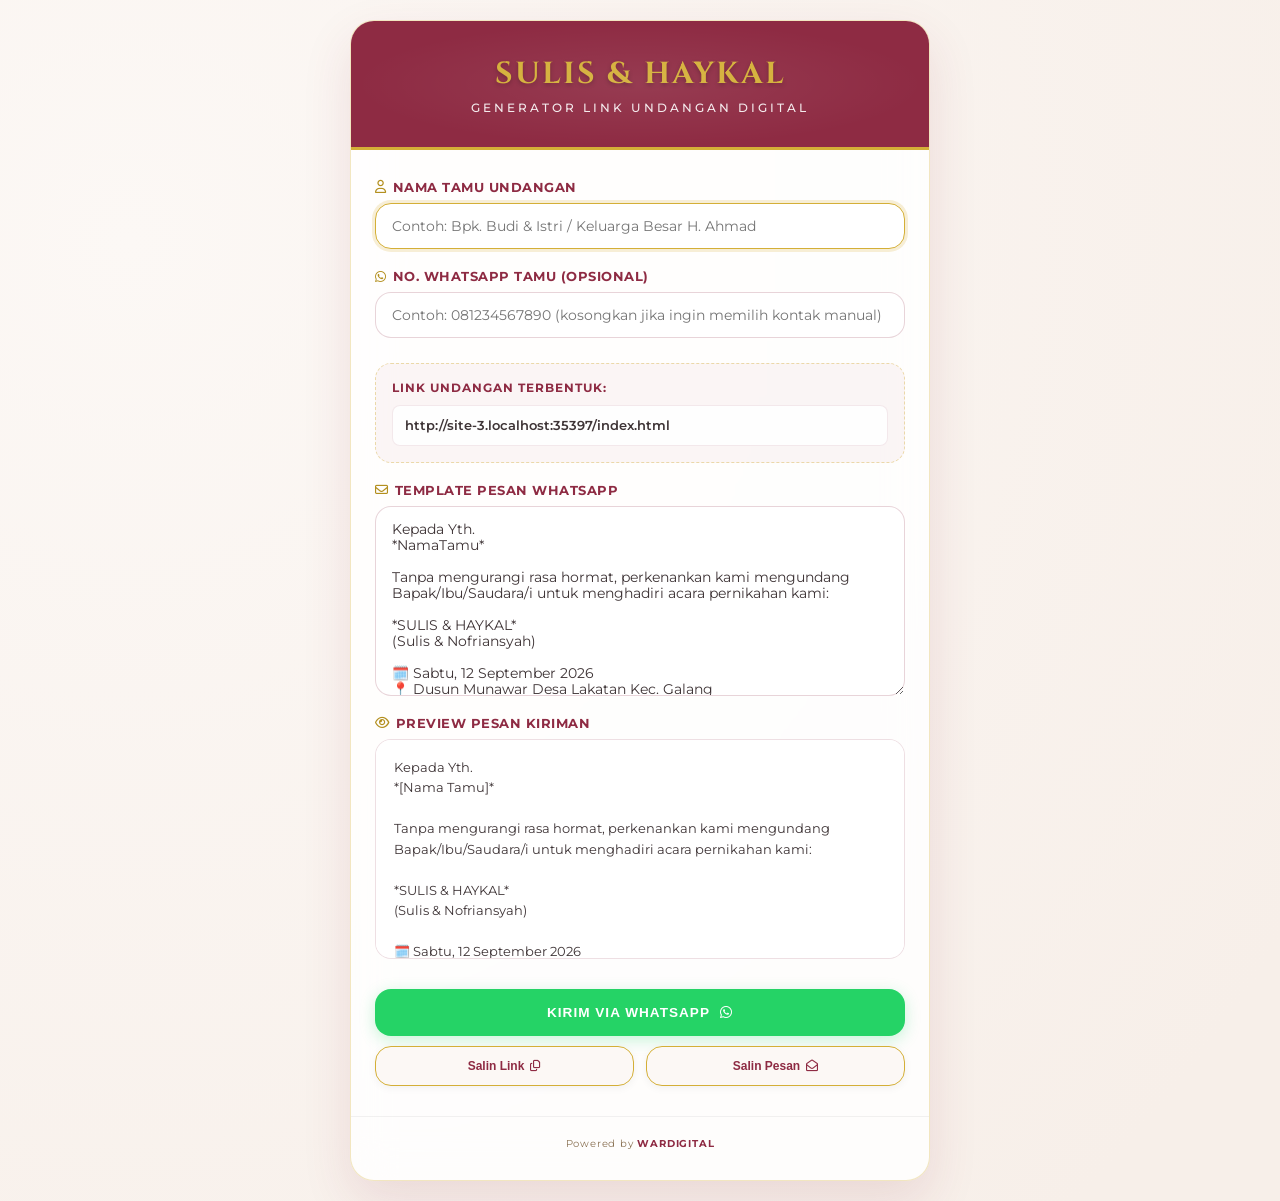
==== share.html @ bf0177e0 "Add files via upload" ====
<!DOCTYPE html>
<html lang="id">
<head>
  <meta charset="UTF-8">
  <meta name="viewport" content="width=device-width, initial-scale=1.0">
  <title>Generator Link Undangan - Sulis & Haykal</title>
  
  <!-- Google Fonts -->
  <link rel="preconnect" href="https://fonts.googleapis.com">
  <link rel="preconnect" href="https://fonts.gstatic.com" crossorigin>
  <link href="https://fonts.googleapis.com/css2?family=Cinzel:wght@600;700&family=Montserrat:wght@300;400;500;600;700&family=Playfair+Display:wght@600;700&display=swap" rel="stylesheet">
  
  <!-- FontAwesome Icons -->
  <link rel="stylesheet" href="https://cdnjs.cloudflare.com/ajax/libs/font-awesome/6.4.0/css/all.min.css">
  
  <style>
    :root {
      --primary-color: #8E2B43;       /* Rose Gold / Deep Rose */
      --primary-light: #A83B55;      /* Lighter Rose */
      --accent-color: #D4AF37;       /* Premium Gold */
      --accent-gold-dark: #B38F1E;   /* Dark Gold */
      --bg-cream: #FCF8F5;           /* Soft Ivory */
      --text-dark: #3E3436;          /* Elegant Charcoal */
      --text-muted: #8B7355;         /* Soft Brown */
      --radius-lg: 24px;
      --radius-md: 16px;
      --radius-sm: 8px;
      --transition-smooth: all 0.4s cubic-bezier(0.16, 1, 0.3, 1);
    }

    * {
      box-sizing: border-box;
      margin: 0;
      padding: 0;
    }

    body {
      font-family: 'Montserrat', sans-serif;
      background: radial-gradient(circle at 10% 20%, rgba(252,248,245,1) 0%, rgba(247,239,233,1) 90%);
      color: var(--text-dark);
      min-height: 100vh;
      display: flex;
      justify-content: center;
      align-items: center;
      padding: 20px;
    }

    .container {
      width: 100%;
      max-width: 580px;
      background: rgba(255, 255, 255, 0.85);
      backdrop-filter: blur(20px);
      -webkit-backdrop-filter: blur(20px);
      border: 1px solid rgba(212, 175, 55, 0.3);
      border-radius: var(--radius-lg);
      box-shadow: 0 20px 50px rgba(142, 43, 67, 0.12);
      overflow: hidden;
    }

    /* Header styling matching the wedding invitation theme */
    .header {
      background: var(--primary-color);
      color: #fff;
      padding: 32px 24px;
      text-align: center;
      border-bottom: 3px solid var(--accent-color);
      position: relative;
    }

    .header::before {
      content: '';
      position: absolute;
      top: 0;
      left: 0;
      width: 100%;
      height: 100%;
      background: radial-gradient(ellipse at center, rgba(255,255,255,0.08) 0%, rgba(255,255,255,0) 70%);
    }

    .header-logo {
      font-family: 'Cinzel', 'Playfair Display', serif;
      font-size: 1.9rem;
      font-weight: 700;
      letter-spacing: 2px;
      margin-bottom: 6px;
      color: var(--accent-color);
      text-shadow: 0 2px 4px rgba(0,0,0,0.25);
    }

    .header-subtitle {
      font-size: 0.75rem;
      text-transform: uppercase;
      letter-spacing: 3px;
      color: rgba(255, 255, 255, 0.9);
      font-weight: 500;
    }

    .main-form {
      padding: 30px 24px;
      display: flex;
      flex-direction: column;
      gap: 20px;
    }

    .form-group {
      display: flex;
      flex-direction: column;
      gap: 8px;
    }

    .form-group label {
      font-size: 0.8rem;
      font-weight: 700;
      color: var(--primary-color);
      display: flex;
      align-items: center;
      gap: 6px;
      text-transform: uppercase;
      letter-spacing: 0.5px;
    }

    .form-group label i {
      color: var(--accent-gold-dark);
    }

    .form-group input,
    .form-group textarea {
      width: 100%;
      padding: 14px 16px;
      background: rgba(255, 255, 255, 0.95);
      border: 1px solid rgba(142, 43, 67, 0.2);
      border-radius: var(--radius-md);
      font-family: 'Montserrat', sans-serif;
      font-size: 0.85rem;
      color: var(--text-dark);
      outline: none;
      transition: var(--transition-smooth);
    }

    .form-group input:focus,
    .form-group textarea:focus {
      border-color: var(--accent-color);
      box-shadow: 0 0 0 3px rgba(212, 175, 55, 0.2);
      background: #fff;
    }

    .form-row {
      display: grid;
      grid-template-columns: 1fr 1fr;
      gap: 15px;
    }

    @media (max-width: 480px) {
      .form-row {
        grid-template-columns: 1fr;
      }
    }

    /* Output Link Box styling */
    .output-box {
      background: rgba(142, 43, 67, 0.04);
      border: 1px dashed rgba(212, 175, 55, 0.4);
      padding: 16px;
      border-radius: var(--radius-md);
      display: flex;
      flex-direction: column;
      gap: 10px;
      margin-top: 5px;
    }

    .output-title {
      font-size: 0.75rem;
      font-weight: 700;
      color: var(--primary-color);
      text-transform: uppercase;
      letter-spacing: 1px;
    }

    .output-link {
      font-size: 0.8rem;
      color: var(--text-dark);
      word-break: break-all;
      font-weight: 600;
      padding: 12px;
      background: rgba(255, 255, 255, 0.9);
      border: 1px solid rgba(142, 43, 67, 0.1);
      border-radius: var(--radius-sm);
    }

    /* Buttons system */
    .btn-container {
      display: flex;
      flex-direction: column;
      gap: 10px;
      margin-top: 10px;
    }

    .whatsapp-btn {
      width: 100%;
      background: #25D366; /* WhatsApp official green */
      color: #fff;
      border: none;
      padding: 16px 20px;
      font-size: 0.85rem;
      font-weight: 700;
      text-transform: uppercase;
      letter-spacing: 1px;
      border-radius: var(--radius-md);
      cursor: pointer;
      display: flex;
      align-items: center;
      justify-content: center;
      gap: 10px;
      box-shadow: 0 4px 15px rgba(37, 211, 102, 0.25);
      transition: var(--transition-smooth);
    }

    .whatsapp-btn:hover {
      background: #20ba59;
      transform: translateY(-2px);
      box-shadow: 0 6px 20px rgba(37, 211, 102, 0.35);
    }

    .secondary-btns {
      display: grid;
      grid-template-columns: 1fr 1fr;
      gap: 12px;
    }

    .action-btn {
      background: var(--bg-cream);
      color: var(--primary-color);
      border: 1px solid var(--accent-color);
      padding: 12px 15px;
      font-size: 0.75rem;
      font-weight: 600;
      border-radius: var(--radius-md);
      cursor: pointer;
      display: inline-flex;
      align-items: center;
      justify-content: center;
      gap: 6px;
      box-shadow: 0 2px 8px rgba(0,0,0,0.05);
      transition: var(--transition-smooth);
    }

    .action-btn:hover {
      background: var(--primary-color);
      color: #fff;
      border-color: var(--primary-color);
      transform: translateY(-2px);
    }

    /* Text message preview */
    .preview-box {
      border: 1px solid rgba(142, 43, 67, 0.15);
      border-radius: var(--radius-md);
      background: #fff;
      padding: 18px;
      font-size: 0.8rem;
      line-height: 1.6;
      white-space: pre-wrap;
      max-height: 220px;
      overflow-y: auto;
      color: var(--text-dark);
    }

    /* Toast styling */
    .toast {
      position: fixed;
      bottom: 30px;
      left: 50%;
      transform: translateX(-50%) translateY(20px);
      background: var(--primary-color);
      color: var(--bg-cream);
      padding: 12px 24px;
      border-radius: 30px;
      font-size: 0.8rem;
      font-weight: 600;
      border: 1px solid var(--accent-color);
      box-shadow: 0 4px 15px rgba(0,0,0,0.25);
      opacity: 0;
      pointer-events: none;
      transition: transform 0.3s ease-out, opacity 0.3s;
      z-index: 1000;
    }
    .toast.show {
      transform: translateX(-50%) translateY(0);
      opacity: 1;
    }

    /* Branding footer */
    .footer-credit {
      text-align: center;
      padding: 20px 24px 30px 24px;
      font-size: 0.65rem;
      color: var(--text-muted);
      border-top: 1px solid rgba(0, 0, 0, 0.05);
      letter-spacing: 0.8px;
    }
    .footer-credit a {
      color: var(--primary-color);
      text-decoration: none;
      font-weight: 700;
    }
  </style>
</head>
<body>

  <div class="container">
    
    <!-- Branding Header -->
    <div class="header">
      <h1 class="header-logo">SULIS & HAYKAL</h1>
      <p class="header-subtitle">Generator Link Undangan Digital</p>
    </div>

    <!-- Main Generator Form -->
    <div class="main-form">
      
      <!-- Input Guest Name -->
      <div class="form-group">
        <label for="guestName"><i class="fa-regular fa-user"></i> Nama Tamu Undangan</label>
        <input type="text" id="guestName" placeholder="Contoh: Bpk. Budi & Istri / Keluarga Besar H. Ahmad" autofocus>
      </div>

      <!-- Phone Number input (direct chat hook) -->
      <div class="form-group">
        <label for="guestPhone"><i class="fa-brands fa-whatsapp"></i> No. WhatsApp Tamu (Opsional)</label>
        <input type="text" id="guestPhone" placeholder="Contoh: 081234567890 (kosongkan jika ingin memilih kontak manual)">
      </div>

      <!-- Live Generated Invitation Link -->
      <div class="output-box">
        <span class="output-title">Link Undangan Terbentuk:</span>
        <div class="output-link" id="generatedLink">Membangun link...</div>
      </div>

      <!-- Message Template Customization -->
      <div class="form-group">
        <label for="messageTemplate"><i class="fa-regular fa-envelope"></i> Template Pesan WhatsApp</label>
        <textarea id="messageTemplate" rows="10">Kepada Yth.
*NamaTamu*

Tanpa mengurangi rasa hormat, perkenankan kami mengundang Bapak/Ibu/Saudara/i untuk menghadiri acara pernikahan kami:

*SULIS & HAYKAL*
(Sulis & Nofriansyah)

🗓️ Sabtu, 12 September 2026
📍 Dusun Munawar Desa Lakatan Kec. Galang

Berikut link detail undangan digital kami:
*UrlUndangan*

Merupakan suatu kehormatan dan kebahagiaan bagi kami apabila Bapak/Ibu/Saudara/i berkenan hadir dan memberikan doa restu.

Terima kasih.
__
*SULIS & HAYKAL*</textarea>
      </div>

      <!-- Real-time Text Message Preview -->
      <div class="form-group">
        <label><i class="fa-regular fa-eye"></i> Preview Pesan Kiriman</label>
        <div class="preview-box" id="messagePreview">Pesan preview akan muncul di sini...</div>
      </div>

      <!-- Action Buttons -->
      <div class="btn-container">
        <button class="whatsapp-btn" id="sendWhatsappBtn">
          Kirim via WhatsApp <i class="fa-brands fa-whatsapp"></i>
        </button>
        
        <div class="secondary-btns">
          <button class="action-btn" id="copyLinkBtn">
            Salin Link <i class="fa-regular fa-copy"></i>
          </button>
          <button class="action-btn" id="copyMessageBtn">
            Salin Pesan <i class="fa-regular fa-envelope-open"></i>
          </button>
        </div>
      </div>

    </div>

    <!-- Footer credit -->
    <div class="footer-credit">
      Powered by <a href="https://instagram.com/war.digital_" target="_blank">WARDIGITAL</a>
    </div>

  </div>

  <!-- Toast system -->
  <div class="toast" id="toast">Berhasil disalin!</div>

  <script>
    document.addEventListener('DOMContentLoaded', () => {
      
      const guestNameInput = document.getElementById('guestName');
      const guestPhoneInput = document.getElementById('guestPhone');
      const messageTemplateInput = document.getElementById('messageTemplate');
      const generatedLinkEl = document.getElementById('generatedLink');
      const messagePreviewEl = document.getElementById('messagePreview');
      
      const sendWhatsappBtn = document.getElementById('sendWhatsappBtn');
      const copyLinkBtn = document.getElementById('copyLinkBtn');
      const copyMessageBtn = document.getElementById('copyMessageBtn');
      const toastEl = document.getElementById('toast');

      // 1. Resolve Invitation Base URL dynamically (Domain independency)
      function getInvitationBaseURL() {
        const currentLoc = window.location.href;
        // Truncate "share.html" and trailing slashes to point to index.html on same folder
        const pathSplit = currentLoc.substring(0, currentLoc.lastIndexOf('/'));
        return pathSplit + '/index.html';
      }

      // 2. Generate customized URL & Message text
      function updateGeneratedContent() {
        const guestName = guestNameInput.value.trim();
        const rawTemplate = messageTemplateInput.value;
        const baseUrl = getInvitationBaseURL();
        
        // Compile Link
        let finalLink = baseUrl;
        if (guestName) {
          finalLink += '?to=' + encodeURIComponent(guestName);
        }
        generatedLinkEl.textContent = finalLink;

        // Compile Message Text
        let finalMessage = rawTemplate;
        const namePlaceholder = guestName || "[Nama Tamu]";
        finalMessage = finalMessage.replace(/\*NamaTamu\*/g, '*' + namePlaceholder + '*');
        finalMessage = finalMessage.replace(/\*UrlUndangan\*/g, finalLink);
        
        messagePreviewEl.textContent = finalMessage;
        return { finalLink, finalMessage };
      }

      // Live updates
      guestNameInput.addEventListener('input', updateGeneratedContent);
      guestPhoneInput.addEventListener('input', updateGeneratedContent);
      messageTemplateInput.addEventListener('input', updateGeneratedContent);
      
      // Initialize
      updateGeneratedContent();

      // 3. Send via WhatsApp triggers
      sendWhatsappBtn.addEventListener('click', () => {
        const data = updateGeneratedContent();
        let phone = guestPhoneInput.value.trim().replace(/[^0-9]/g, ''); // sanitize non-numbers
        
        // Convert local phone 08xxx to international 628xxx format for WhatsApp API
        if (phone.startsWith('0')) {
          phone = '62' + phone.substring(1);
        }
        
        const encodedText = encodeURIComponent(data.finalMessage);
        
        // Compile endpoint: standard wa.me API
        let whatsappURL = 'https://api.whatsapp.com/send?text=' + encodedText;
        if (phone) {
          whatsappURL = 'https://api.whatsapp.com/send?phone=' + phone + '&text=' + encodedText;
        }
        
        window.open(whatsappURL, '_blank');
      });

      // 4. Clipboard copying functions
      function showToast(message) {
        toastEl.textContent = message;
        toastEl.classList.add('show');
        setTimeout(() => {
          toastEl.classList.remove('show');
        }, 2000);
      }

      copyLinkBtn.addEventListener('click', () => {
        const data = updateGeneratedContent();
        navigator.clipboard.writeText(data.finalLink).then(() => {
          showToast("Link undangan disalin!");
        }).catch(err => {
          console.error("Gagal menyalin link:", err);
        });
      });

      copyMessageBtn.addEventListener('click', () => {
        const data = updateGeneratedContent();
        navigator.clipboard.writeText(data.finalMessage).then(() => {
          showToast("Pesan ucapan disalin!");
        }).catch(err => {
          console.error("Gagal menyalin pesan:", err);
        });
      });

    });
  </script>
</body>
</html>
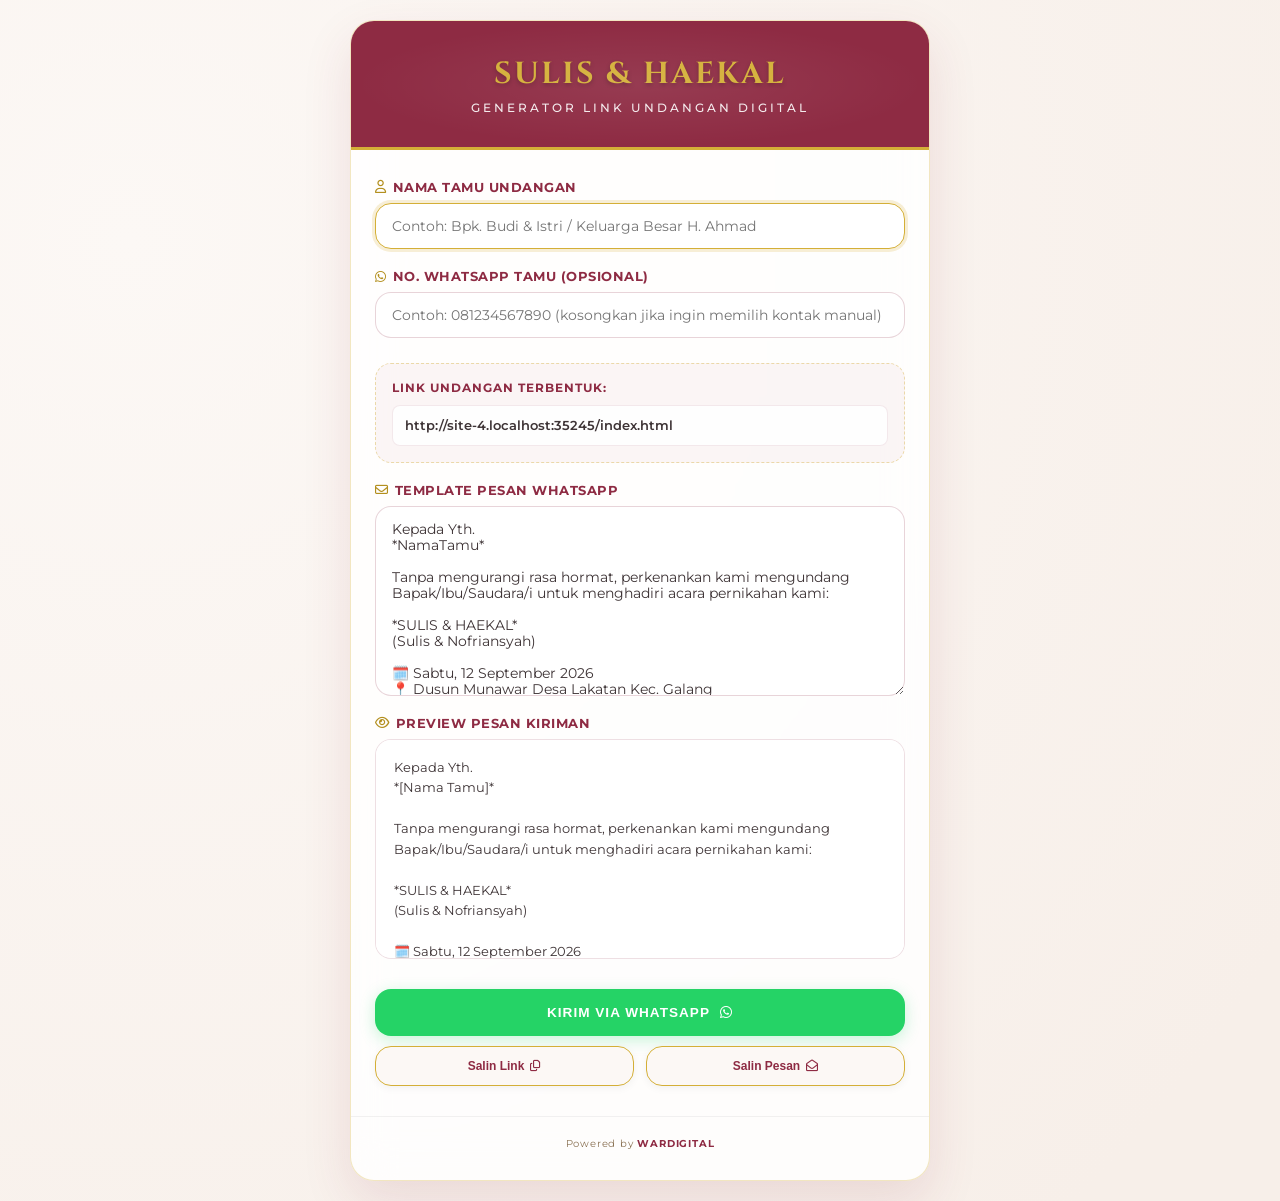
==== commit 65f5b9d2: "Add files via upload" ====
--- a/share.html
+++ b/share.html
@@ -3,7 +3,7 @@
 <head>
   <meta charset="UTF-8">
   <meta name="viewport" content="width=device-width, initial-scale=1.0">
-  <title>Generator Link Undangan - Sulis & Haykal</title>
+  <title>Generator Link Undangan - Sulis & Haekal</title>
   
   <!-- Google Fonts -->
   <link rel="preconnect" href="https://fonts.googleapis.com">
@@ -311,7 +311,7 @@
     
     <!-- Branding Header -->
     <div class="header">
-      <h1 class="header-logo">SULIS & HAYKAL</h1>
+      <h1 class="header-logo">SULIS & HAEKAL</h1>
       <p class="header-subtitle">Generator Link Undangan Digital</p>
     </div>
 
@@ -344,7 +344,7 @@
 
 Tanpa mengurangi rasa hormat, perkenankan kami mengundang Bapak/Ibu/Saudara/i untuk menghadiri acara pernikahan kami:
 
-*SULIS & HAYKAL*
+*SULIS & HAEKAL*
 (Sulis & Nofriansyah)
 
 🗓️ Sabtu, 12 September 2026
@@ -357,7 +357,7 @@
 
 Terima kasih.
 __
-*SULIS & HAYKAL*</textarea>
+*SULIS & HAEKAL*</textarea>
       </div>
 
       <!-- Real-time Text Message Preview -->
